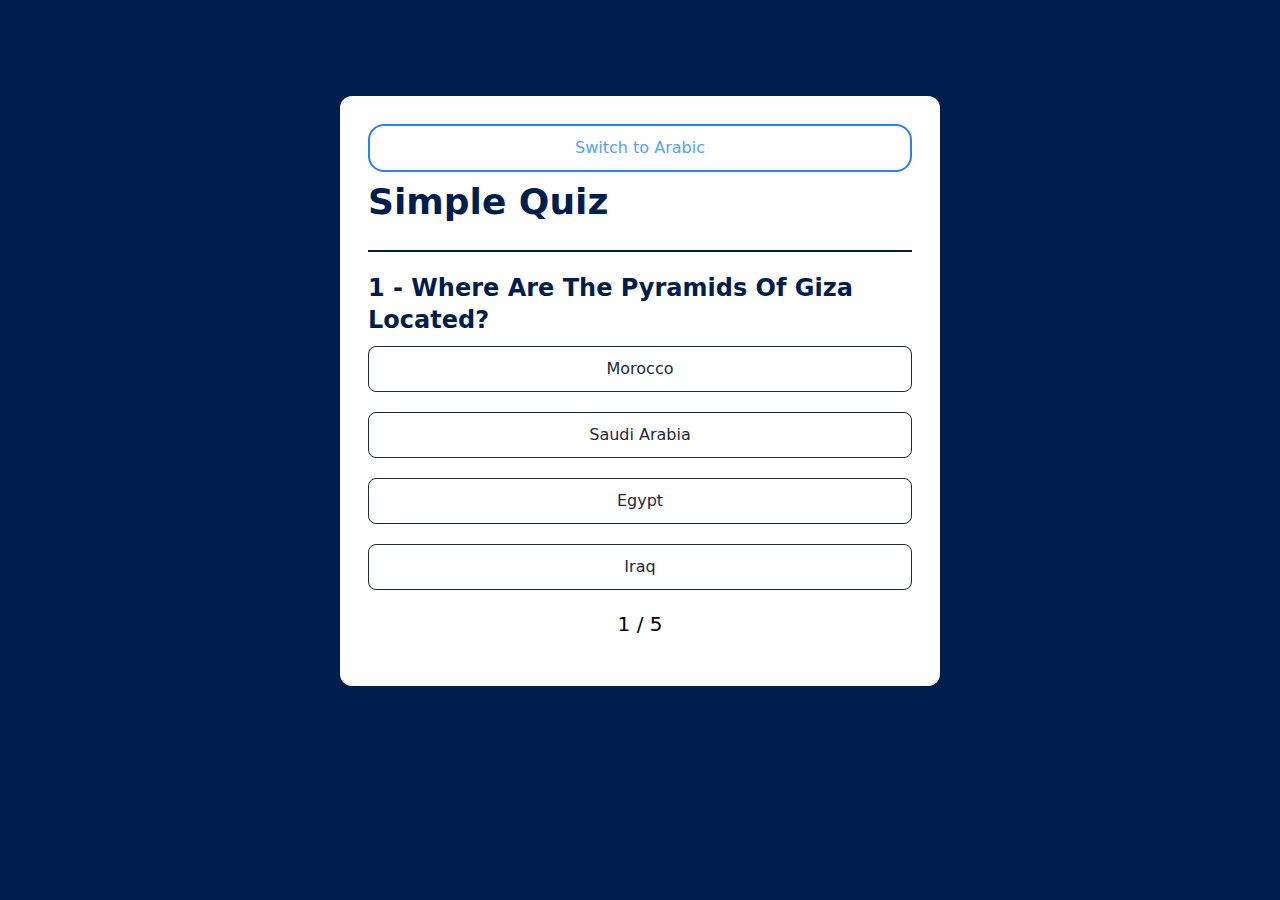
==== index.csr.html @ 5a8bf5b3 "quiz app" ====
<!doctype html>
<html data-critters-container>
<head>
  <meta charset="utf-8">
  <title>QuizApp</title>
  <base href="/">
  <meta name="viewport" content="width=device-width, initial-scale=1">
  <link rel="icon" type="image/x-icon" href="favicon.ico">
<style>@charset "UTF-8";@layer theme,base,components,utilities;@layer theme{:root{--font-sans:ui-sans-serif, system-ui, sans-serif, "Apple Color Emoji", "Segoe UI Emoji", "Segoe UI Symbol", "Noto Color Emoji";--font-mono:ui-monospace, SFMono-Regular, Menlo, Monaco, Consolas, "Liberation Mono", "Courier New", monospace;--color-red-800:oklch(.444 .177 26.899);--color-green-800:oklch(.448 .119 151.328);--color-blue-400:oklch(.707 .165 254.624);--color-blue-500:oklch(.623 .214 259.815);--color-gray-800:oklch(.278 .033 256.848);--color-white:#fff;--spacing:.25rem;--text-xl:1.25rem;--text-xl--line-height:calc(1.75 / 1.25);--text-2xl:1.5rem;--text-2xl--line-height:calc(2 / 1.5);--text-4xl:2.25rem;--text-4xl--line-height:calc(2.5 / 2.25);--font-weight-medium:500;--font-weight-semibold:600;--font-weight-bold:700;--radius-md:.375rem;--radius-lg:.5rem;--radius-xl:.75rem;--radius-2xl:1rem;--default-transition-duration:.15s;--default-transition-timing-function:cubic-bezier(.4, 0, .2, 1);--default-font-family:var(--font-sans);--default-mono-font-family:var(--font-mono)}}@layer base{*,:after,:before{box-sizing:border-box;margin:0;padding:0;border:0 solid}html{line-height:1.5;-webkit-text-size-adjust:100%;tab-size:4;font-family:var(--default-font-family, ui-sans-serif, system-ui, sans-serif, "Apple Color Emoji", "Segoe UI Emoji", "Segoe UI Symbol", "Noto Color Emoji");font-feature-settings:var(--default-font-feature-settings, normal);font-variation-settings:var(--default-font-variation-settings, normal);-webkit-tap-highlight-color:transparent}}@layer utilities{.block{display:block}}:root{--primary-color:#001e4d}body{background-color:var(--primary-color)}@property --tw-border-style{syntax:"*";inherits:false;initial-value:solid}@property --tw-font-weight{syntax:"*";inherits:false}</style><link rel="stylesheet" href="styles-KZHPZGXB.css" media="print" onload="this.media='all'"><noscript><link rel="stylesheet" href="styles-KZHPZGXB.css"></noscript></head>
<body>
  <app-root class="block"></app-root>
<script src="polyfills-FFHMD2TL.js" type="module"></script><script src="main-BHRR7PU4.js" type="module"></script></body>
</html>
---- styles-KZHPZGXB.css ----
@charset "UTF-8";@layer theme,base,components,utilities;@layer theme{:root,:host{--font-sans: ui-sans-serif, system-ui, sans-serif, "Apple Color Emoji", "Segoe UI Emoji", "Segoe UI Symbol", "Noto Color Emoji";--font-mono: ui-monospace, SFMono-Regular, Menlo, Monaco, Consolas, "Liberation Mono", "Courier New", monospace;--color-red-800: oklch(.444 .177 26.899);--color-green-800: oklch(.448 .119 151.328);--color-blue-400: oklch(.707 .165 254.624);--color-blue-500: oklch(.623 .214 259.815);--color-gray-800: oklch(.278 .033 256.848);--color-white: #fff;--spacing: .25rem;--text-xl: 1.25rem;--text-xl--line-height: calc(1.75 / 1.25);--text-2xl: 1.5rem;--text-2xl--line-height: calc(2 / 1.5);--text-4xl: 2.25rem;--text-4xl--line-height: calc(2.5 / 2.25);--font-weight-medium: 500;--font-weight-semibold: 600;--font-weight-bold: 700;--radius-md: .375rem;--radius-lg: .5rem;--radius-xl: .75rem;--radius-2xl: 1rem;--default-transition-duration: .15s;--default-transition-timing-function: cubic-bezier(.4, 0, .2, 1);--default-font-family: var(--font-sans);--default-mono-font-family: var(--font-mono)}}@layer base{*,:after,:before,::backdrop,::file-selector-button{box-sizing:border-box;margin:0;padding:0;border:0 solid}html,:host{line-height:1.5;-webkit-text-size-adjust:100%;tab-size:4;font-family:var(--default-font-family, ui-sans-serif, system-ui, sans-serif, "Apple Color Emoji", "Segoe UI Emoji", "Segoe UI Symbol", "Noto Color Emoji");font-feature-settings:var(--default-font-feature-settings, normal);font-variation-settings:var(--default-font-variation-settings, normal);-webkit-tap-highlight-color:transparent}hr{height:0;color:inherit;border-top-width:1px}abbr:where([title]){-webkit-text-decoration:underline dotted;text-decoration:underline dotted}h1,h2,h3,h4,h5,h6{font-size:inherit;font-weight:inherit}a{color:inherit;-webkit-text-decoration:inherit;text-decoration:inherit}b,strong{font-weight:bolder}code,kbd,samp,pre{font-family:var(--default-mono-font-family, ui-monospace, SFMono-Regular, Menlo, Monaco, Consolas, "Liberation Mono", "Courier New", monospace);font-feature-settings:var(--default-mono-font-feature-settings, normal);font-variation-settings:var(--default-mono-font-variation-settings, normal);font-size:1em}small{font-size:80%}sub,sup{font-size:75%;line-height:0;position:relative;vertical-align:baseline}sub{bottom:-.25em}sup{top:-.5em}table{text-indent:0;border-color:inherit;border-collapse:collapse}:-moz-focusring{outline:auto}progress{vertical-align:baseline}summary{display:list-item}ol,ul,menu{list-style:none}img,svg,video,canvas,audio,iframe,embed,object{display:block;vertical-align:middle}img,video{max-width:100%;height:auto}button,input,select,optgroup,textarea,::file-selector-button{font:inherit;font-feature-settings:inherit;font-variation-settings:inherit;letter-spacing:inherit;color:inherit;border-radius:0;background-color:transparent;opacity:1}:where(select:is([multiple],[size])) optgroup{font-weight:bolder}:where(select:is([multiple],[size])) optgroup option{padding-inline-start:20px}::file-selector-button{margin-inline-end:4px}::placeholder{opacity:1}@supports (not (-webkit-appearance: -apple-pay-button)) or (contain-intrinsic-size: 1px){::placeholder{color:color-mix(in oklab,currentColor 50%,transparent)}}textarea{resize:vertical}::-webkit-search-decoration{-webkit-appearance:none}::-webkit-date-and-time-value{min-height:1lh;text-align:inherit}::-webkit-datetime-edit{display:inline-flex}::-webkit-datetime-edit-fields-wrapper{padding:0}::-webkit-datetime-edit,::-webkit-datetime-edit-year-field,::-webkit-datetime-edit-month-field,::-webkit-datetime-edit-day-field,::-webkit-datetime-edit-hour-field,::-webkit-datetime-edit-minute-field,::-webkit-datetime-edit-second-field,::-webkit-datetime-edit-millisecond-field,::-webkit-datetime-edit-meridiem-field{padding-block:0}:-moz-ui-invalid{box-shadow:none}button,input:where([type=button],[type=reset],[type=submit]),::file-selector-button{appearance:button}::-webkit-inner-spin-button,::-webkit-outer-spin-button{height:auto}[hidden]:where(:not([hidden=until-found])){display:none!important}}@layer utilities{.static{position:static}.mx-auto{margin-inline:auto}.my-2\.5{margin-block:calc(var(--spacing) * 2.5)}.mt-2\.5{margin-top:calc(var(--spacing) * 2.5)}.mt-5{margin-top:calc(var(--spacing) * 5)}.mt-24{margin-top:calc(var(--spacing) * 24)}.mb-2\.5{margin-bottom:calc(var(--spacing) * 2.5)}.block{display:block}.hidden{display:none}.w-10\/12{width:calc(10/12 * 100%)}.w-36{width:calc(var(--spacing) * 36)}.w-full{width:100%}.max-w-\[600px\]{max-width:600px}.cursor-pointer{cursor:pointer}.rounded-2xl{border-radius:var(--radius-2xl)}.rounded-lg{border-radius:var(--radius-lg)}.rounded-md{border-radius:var(--radius-md)}.rounded-xl{border-radius:var(--radius-xl)}.border-2{border-style:var(--tw-border-style);border-width:2px}.border-\[1px\]{border-style:var(--tw-border-style);border-width:1px}.border-b-2{border-bottom-style:var(--tw-border-style);border-bottom-width:2px}.border-blue-500{border-color:var(--color-blue-500)}.border-gray-800{border-color:var(--color-gray-800)}.bg-\[var\(--primary-color\)\]{background-color:var(--primary-color)}.bg-green-800{background-color:var(--color-green-800)}.bg-red-800{background-color:var(--color-red-800)}.bg-white{background-color:var(--color-white)}.p-2\.5{padding:calc(var(--spacing) * 2.5)}.p-7{padding:calc(var(--spacing) * 7)}.py-5{padding-block:calc(var(--spacing) * 5)}.pb-7{padding-bottom:calc(var(--spacing) * 7)}.text-center{text-align:center}.text-2xl{font-size:var(--text-2xl);line-height:var(--tw-leading, var(--text-2xl--line-height))}.text-4xl{font-size:var(--text-4xl);line-height:var(--tw-leading, var(--text-4xl--line-height))}.text-xl{font-size:var(--text-xl);line-height:var(--tw-leading, var(--text-xl--line-height))}.font-bold{--tw-font-weight: var(--font-weight-bold);font-weight:var(--font-weight-bold)}.font-medium{--tw-font-weight: var(--font-weight-medium);font-weight:var(--font-weight-medium)}.font-semibold{--tw-font-weight: var(--font-weight-semibold);font-weight:var(--font-weight-semibold)}.text-\[var\(--primary-color\)\]{color:var(--primary-color)}.text-blue-400{color:var(--color-blue-400)}.text-gray-800{color:var(--color-gray-800)}.text-white{color:var(--color-white)}.capitalize{text-transform:capitalize}.transition-colors{transition-property:color,background-color,border-color,outline-color,text-decoration-color,fill,stroke,--tw-gradient-from,--tw-gradient-via,--tw-gradient-to;transition-timing-function:var(--tw-ease, var(--default-transition-timing-function));transition-duration:var(--tw-duration, var(--default-transition-duration))}@media (hover: hover){.hover\:bg-blue-400:hover{background-color:var(--color-blue-400)}}@media (hover: hover){.hover\:text-white:hover{color:var(--color-white)}}@media (hover: hover){.not-disabled\:hover\:border-white:not(*:disabled):hover{border-color:var(--color-white)}}@media (hover: hover){.not-disabled\:hover\:bg-gray-800:not(*:disabled):hover{background-color:var(--color-gray-800)}}@media (hover: hover){.not-disabled\:hover\:text-white:not(*:disabled):hover{color:var(--color-white)}}.disabled\:cursor-not-allowed:disabled{cursor:not-allowed}}:root{--primary-color: #001e4d}body{background-color:var(--primary-color)}@property --tw-border-style{syntax: "*"; inherits: false; initial-value: solid;}@property --tw-font-weight{syntax: "*"; inherits: false;}
---- styles-KZHPZGXB.css ----
@charset "UTF-8";@layer theme,base,components,utilities;@layer theme{:root,:host{--font-sans: ui-sans-serif, system-ui, sans-serif, "Apple Color Emoji", "Segoe UI Emoji", "Segoe UI Symbol", "Noto Color Emoji";--font-mono: ui-monospace, SFMono-Regular, Menlo, Monaco, Consolas, "Liberation Mono", "Courier New", monospace;--color-red-800: oklch(.444 .177 26.899);--color-green-800: oklch(.448 .119 151.328);--color-blue-400: oklch(.707 .165 254.624);--color-blue-500: oklch(.623 .214 259.815);--color-gray-800: oklch(.278 .033 256.848);--color-white: #fff;--spacing: .25rem;--text-xl: 1.25rem;--text-xl--line-height: calc(1.75 / 1.25);--text-2xl: 1.5rem;--text-2xl--line-height: calc(2 / 1.5);--text-4xl: 2.25rem;--text-4xl--line-height: calc(2.5 / 2.25);--font-weight-medium: 500;--font-weight-semibold: 600;--font-weight-bold: 700;--radius-md: .375rem;--radius-lg: .5rem;--radius-xl: .75rem;--radius-2xl: 1rem;--default-transition-duration: .15s;--default-transition-timing-function: cubic-bezier(.4, 0, .2, 1);--default-font-family: var(--font-sans);--default-mono-font-family: var(--font-mono)}}@layer base{*,:after,:before,::backdrop,::file-selector-button{box-sizing:border-box;margin:0;padding:0;border:0 solid}html,:host{line-height:1.5;-webkit-text-size-adjust:100%;tab-size:4;font-family:var(--default-font-family, ui-sans-serif, system-ui, sans-serif, "Apple Color Emoji", "Segoe UI Emoji", "Segoe UI Symbol", "Noto Color Emoji");font-feature-settings:var(--default-font-feature-settings, normal);font-variation-settings:var(--default-font-variation-settings, normal);-webkit-tap-highlight-color:transparent}hr{height:0;color:inherit;border-top-width:1px}abbr:where([title]){-webkit-text-decoration:underline dotted;text-decoration:underline dotted}h1,h2,h3,h4,h5,h6{font-size:inherit;font-weight:inherit}a{color:inherit;-webkit-text-decoration:inherit;text-decoration:inherit}b,strong{font-weight:bolder}code,kbd,samp,pre{font-family:var(--default-mono-font-family, ui-monospace, SFMono-Regular, Menlo, Monaco, Consolas, "Liberation Mono", "Courier New", monospace);font-feature-settings:var(--default-mono-font-feature-settings, normal);font-variation-settings:var(--default-mono-font-variation-settings, normal);font-size:1em}small{font-size:80%}sub,sup{font-size:75%;line-height:0;position:relative;vertical-align:baseline}sub{bottom:-.25em}sup{top:-.5em}table{text-indent:0;border-color:inherit;border-collapse:collapse}:-moz-focusring{outline:auto}progress{vertical-align:baseline}summary{display:list-item}ol,ul,menu{list-style:none}img,svg,video,canvas,audio,iframe,embed,object{display:block;vertical-align:middle}img,video{max-width:100%;height:auto}button,input,select,optgroup,textarea,::file-selector-button{font:inherit;font-feature-settings:inherit;font-variation-settings:inherit;letter-spacing:inherit;color:inherit;border-radius:0;background-color:transparent;opacity:1}:where(select:is([multiple],[size])) optgroup{font-weight:bolder}:where(select:is([multiple],[size])) optgroup option{padding-inline-start:20px}::file-selector-button{margin-inline-end:4px}::placeholder{opacity:1}@supports (not (-webkit-appearance: -apple-pay-button)) or (contain-intrinsic-size: 1px){::placeholder{color:color-mix(in oklab,currentColor 50%,transparent)}}textarea{resize:vertical}::-webkit-search-decoration{-webkit-appearance:none}::-webkit-date-and-time-value{min-height:1lh;text-align:inherit}::-webkit-datetime-edit{display:inline-flex}::-webkit-datetime-edit-fields-wrapper{padding:0}::-webkit-datetime-edit,::-webkit-datetime-edit-year-field,::-webkit-datetime-edit-month-field,::-webkit-datetime-edit-day-field,::-webkit-datetime-edit-hour-field,::-webkit-datetime-edit-minute-field,::-webkit-datetime-edit-second-field,::-webkit-datetime-edit-millisecond-field,::-webkit-datetime-edit-meridiem-field{padding-block:0}:-moz-ui-invalid{box-shadow:none}button,input:where([type=button],[type=reset],[type=submit]),::file-selector-button{appearance:button}::-webkit-inner-spin-button,::-webkit-outer-spin-button{height:auto}[hidden]:where(:not([hidden=until-found])){display:none!important}}@layer utilities{.static{position:static}.mx-auto{margin-inline:auto}.my-2\.5{margin-block:calc(var(--spacing) * 2.5)}.mt-2\.5{margin-top:calc(var(--spacing) * 2.5)}.mt-5{margin-top:calc(var(--spacing) * 5)}.mt-24{margin-top:calc(var(--spacing) * 24)}.mb-2\.5{margin-bottom:calc(var(--spacing) * 2.5)}.block{display:block}.hidden{display:none}.w-10\/12{width:calc(10/12 * 100%)}.w-36{width:calc(var(--spacing) * 36)}.w-full{width:100%}.max-w-\[600px\]{max-width:600px}.cursor-pointer{cursor:pointer}.rounded-2xl{border-radius:var(--radius-2xl)}.rounded-lg{border-radius:var(--radius-lg)}.rounded-md{border-radius:var(--radius-md)}.rounded-xl{border-radius:var(--radius-xl)}.border-2{border-style:var(--tw-border-style);border-width:2px}.border-\[1px\]{border-style:var(--tw-border-style);border-width:1px}.border-b-2{border-bottom-style:var(--tw-border-style);border-bottom-width:2px}.border-blue-500{border-color:var(--color-blue-500)}.border-gray-800{border-color:var(--color-gray-800)}.bg-\[var\(--primary-color\)\]{background-color:var(--primary-color)}.bg-green-800{background-color:var(--color-green-800)}.bg-red-800{background-color:var(--color-red-800)}.bg-white{background-color:var(--color-white)}.p-2\.5{padding:calc(var(--spacing) * 2.5)}.p-7{padding:calc(var(--spacing) * 7)}.py-5{padding-block:calc(var(--spacing) * 5)}.pb-7{padding-bottom:calc(var(--spacing) * 7)}.text-center{text-align:center}.text-2xl{font-size:var(--text-2xl);line-height:var(--tw-leading, var(--text-2xl--line-height))}.text-4xl{font-size:var(--text-4xl);line-height:var(--tw-leading, var(--text-4xl--line-height))}.text-xl{font-size:var(--text-xl);line-height:var(--tw-leading, var(--text-xl--line-height))}.font-bold{--tw-font-weight: var(--font-weight-bold);font-weight:var(--font-weight-bold)}.font-medium{--tw-font-weight: var(--font-weight-medium);font-weight:var(--font-weight-medium)}.font-semibold{--tw-font-weight: var(--font-weight-semibold);font-weight:var(--font-weight-semibold)}.text-\[var\(--primary-color\)\]{color:var(--primary-color)}.text-blue-400{color:var(--color-blue-400)}.text-gray-800{color:var(--color-gray-800)}.text-white{color:var(--color-white)}.capitalize{text-transform:capitalize}.transition-colors{transition-property:color,background-color,border-color,outline-color,text-decoration-color,fill,stroke,--tw-gradient-from,--tw-gradient-via,--tw-gradient-to;transition-timing-function:var(--tw-ease, var(--default-transition-timing-function));transition-duration:var(--tw-duration, var(--default-transition-duration))}@media (hover: hover){.hover\:bg-blue-400:hover{background-color:var(--color-blue-400)}}@media (hover: hover){.hover\:text-white:hover{color:var(--color-white)}}@media (hover: hover){.not-disabled\:hover\:border-white:not(*:disabled):hover{border-color:var(--color-white)}}@media (hover: hover){.not-disabled\:hover\:bg-gray-800:not(*:disabled):hover{background-color:var(--color-gray-800)}}@media (hover: hover){.not-disabled\:hover\:text-white:not(*:disabled):hover{color:var(--color-white)}}.disabled\:cursor-not-allowed:disabled{cursor:not-allowed}}:root{--primary-color: #001e4d}body{background-color:var(--primary-color)}@property --tw-border-style{syntax: "*"; inherits: false; initial-value: solid;}@property --tw-font-weight{syntax: "*"; inherits: false;}
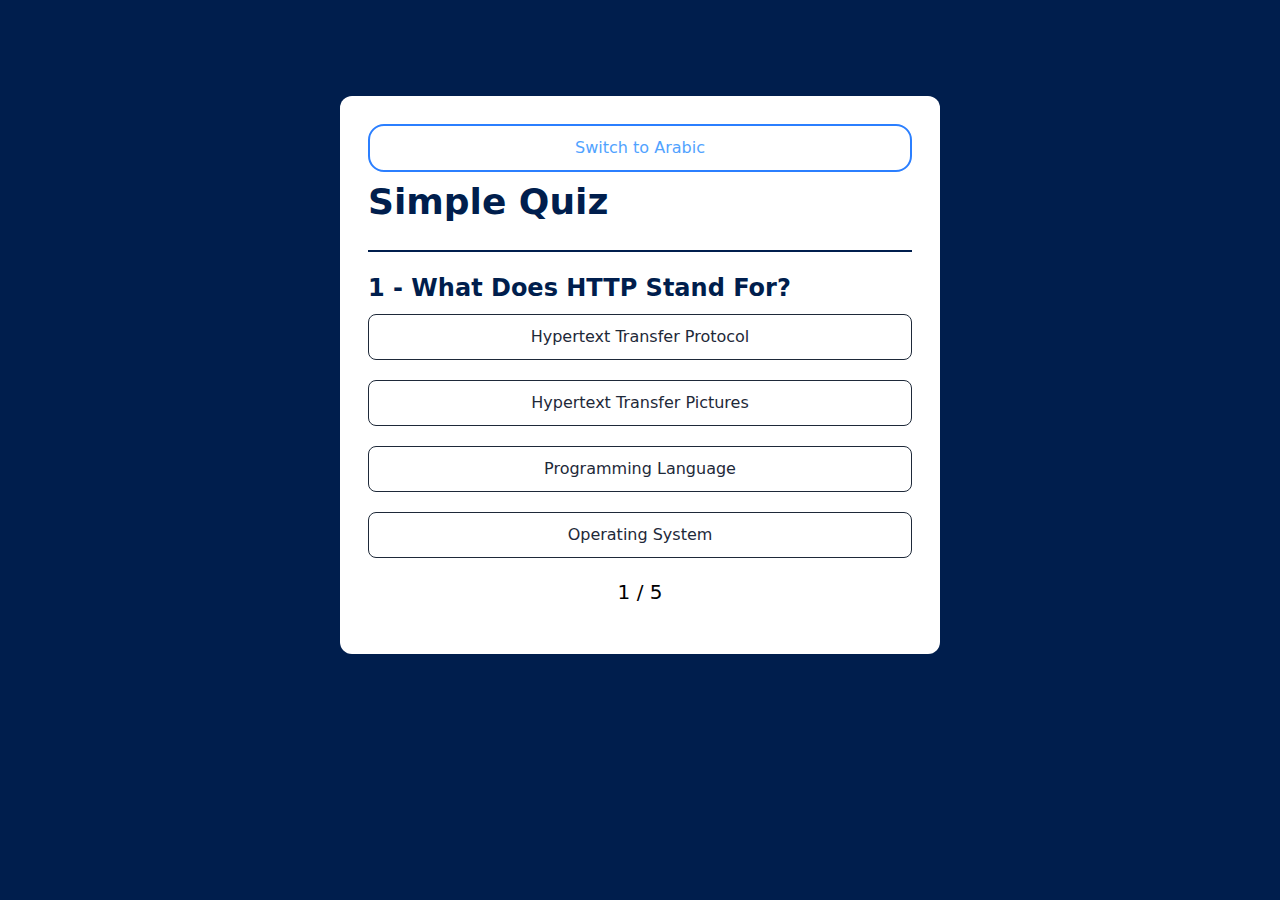
==== commit a40bdde0: "fixing some bugs" ====
--- a/index.csr.html
+++ b/index.csr.html
@@ -9,5 +9,5 @@
 <style>@charset "UTF-8";@layer theme,base,components,utilities;@layer theme{:root{--font-sans:ui-sans-serif, system-ui, sans-serif, "Apple Color Emoji", "Segoe UI Emoji", "Segoe UI Symbol", "Noto Color Emoji";--font-mono:ui-monospace, SFMono-Regular, Menlo, Monaco, Consolas, "Liberation Mono", "Courier New", monospace;--color-red-800:oklch(.444 .177 26.899);--color-green-800:oklch(.448 .119 151.328);--color-blue-400:oklch(.707 .165 254.624);--color-blue-500:oklch(.623 .214 259.815);--color-gray-800:oklch(.278 .033 256.848);--color-white:#fff;--spacing:.25rem;--text-xl:1.25rem;--text-xl--line-height:calc(1.75 / 1.25);--text-2xl:1.5rem;--text-2xl--line-height:calc(2 / 1.5);--text-4xl:2.25rem;--text-4xl--line-height:calc(2.5 / 2.25);--font-weight-medium:500;--font-weight-semibold:600;--font-weight-bold:700;--radius-md:.375rem;--radius-lg:.5rem;--radius-xl:.75rem;--radius-2xl:1rem;--default-transition-duration:.15s;--default-transition-timing-function:cubic-bezier(.4, 0, .2, 1);--default-font-family:var(--font-sans);--default-mono-font-family:var(--font-mono)}}@layer base{*,:after,:before{box-sizing:border-box;margin:0;padding:0;border:0 solid}html{line-height:1.5;-webkit-text-size-adjust:100%;tab-size:4;font-family:var(--default-font-family, ui-sans-serif, system-ui, sans-serif, "Apple Color Emoji", "Segoe UI Emoji", "Segoe UI Symbol", "Noto Color Emoji");font-feature-settings:var(--default-font-feature-settings, normal);font-variation-settings:var(--default-font-variation-settings, normal);-webkit-tap-highlight-color:transparent}}@layer utilities{.block{display:block}}:root{--primary-color:#001e4d}body{background-color:var(--primary-color)}@property --tw-border-style{syntax:"*";inherits:false;initial-value:solid}@property --tw-font-weight{syntax:"*";inherits:false}</style><link rel="stylesheet" href="styles-KZHPZGXB.css" media="print" onload="this.media='all'"><noscript><link rel="stylesheet" href="styles-KZHPZGXB.css"></noscript></head>
 <body>
   <app-root class="block"></app-root>
-<script src="polyfills-FFHMD2TL.js" type="module"></script><script src="main-BHRR7PU4.js" type="module"></script></body>
+<script src="polyfills-FFHMD2TL.js" type="module"></script><script src="main-TI4ONMNQ.js" type="module"></script></body>
 </html>
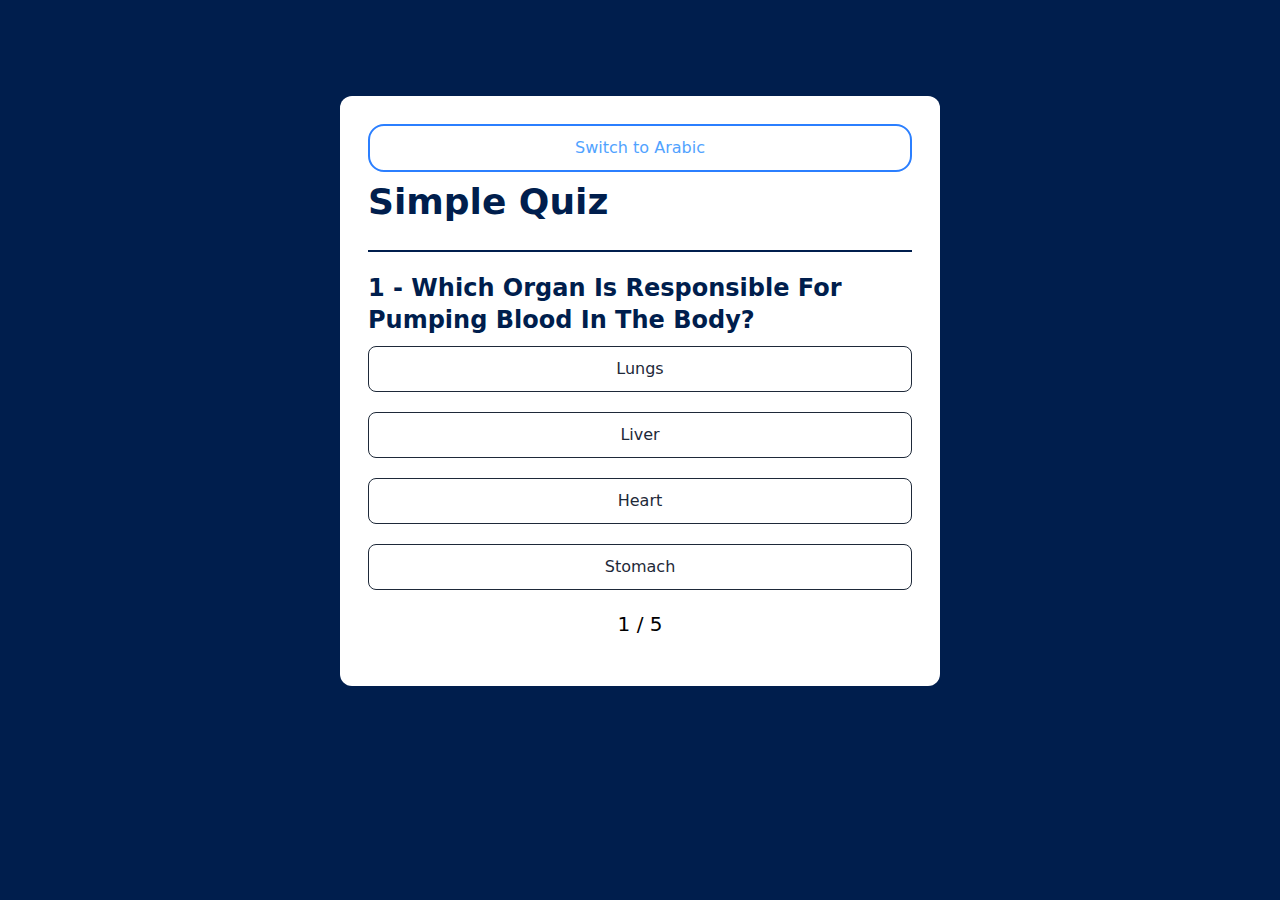
==== commit 9d9254f3: "finnally" ====
--- a/index.csr.html
+++ b/index.csr.html
@@ -9,5 +9,5 @@
 <style>@charset "UTF-8";@layer theme,base,components,utilities;@layer theme{:root{--font-sans:ui-sans-serif, system-ui, sans-serif, "Apple Color Emoji", "Segoe UI Emoji", "Segoe UI Symbol", "Noto Color Emoji";--font-mono:ui-monospace, SFMono-Regular, Menlo, Monaco, Consolas, "Liberation Mono", "Courier New", monospace;--color-red-800:oklch(.444 .177 26.899);--color-green-800:oklch(.448 .119 151.328);--color-blue-400:oklch(.707 .165 254.624);--color-blue-500:oklch(.623 .214 259.815);--color-gray-800:oklch(.278 .033 256.848);--color-white:#fff;--spacing:.25rem;--text-xl:1.25rem;--text-xl--line-height:calc(1.75 / 1.25);--text-2xl:1.5rem;--text-2xl--line-height:calc(2 / 1.5);--text-4xl:2.25rem;--text-4xl--line-height:calc(2.5 / 2.25);--font-weight-medium:500;--font-weight-semibold:600;--font-weight-bold:700;--radius-md:.375rem;--radius-lg:.5rem;--radius-xl:.75rem;--radius-2xl:1rem;--default-transition-duration:.15s;--default-transition-timing-function:cubic-bezier(.4, 0, .2, 1);--default-font-family:var(--font-sans);--default-mono-font-family:var(--font-mono)}}@layer base{*,:after,:before{box-sizing:border-box;margin:0;padding:0;border:0 solid}html{line-height:1.5;-webkit-text-size-adjust:100%;tab-size:4;font-family:var(--default-font-family, ui-sans-serif, system-ui, sans-serif, "Apple Color Emoji", "Segoe UI Emoji", "Segoe UI Symbol", "Noto Color Emoji");font-feature-settings:var(--default-font-feature-settings, normal);font-variation-settings:var(--default-font-variation-settings, normal);-webkit-tap-highlight-color:transparent}}@layer utilities{.block{display:block}}:root{--primary-color:#001e4d}body{background-color:var(--primary-color)}@property --tw-border-style{syntax:"*";inherits:false;initial-value:solid}@property --tw-font-weight{syntax:"*";inherits:false}</style><link rel="stylesheet" href="styles-KZHPZGXB.css" media="print" onload="this.media='all'"><noscript><link rel="stylesheet" href="styles-KZHPZGXB.css"></noscript></head>
 <body>
   <app-root class="block"></app-root>
-<script src="polyfills-FFHMD2TL.js" type="module"></script><script src="main-TI4ONMNQ.js" type="module"></script></body>
+<script src="polyfills-FFHMD2TL.js" type="module"></script><script src="main-SVXCZQJZ.js" type="module"></script></body>
 </html>
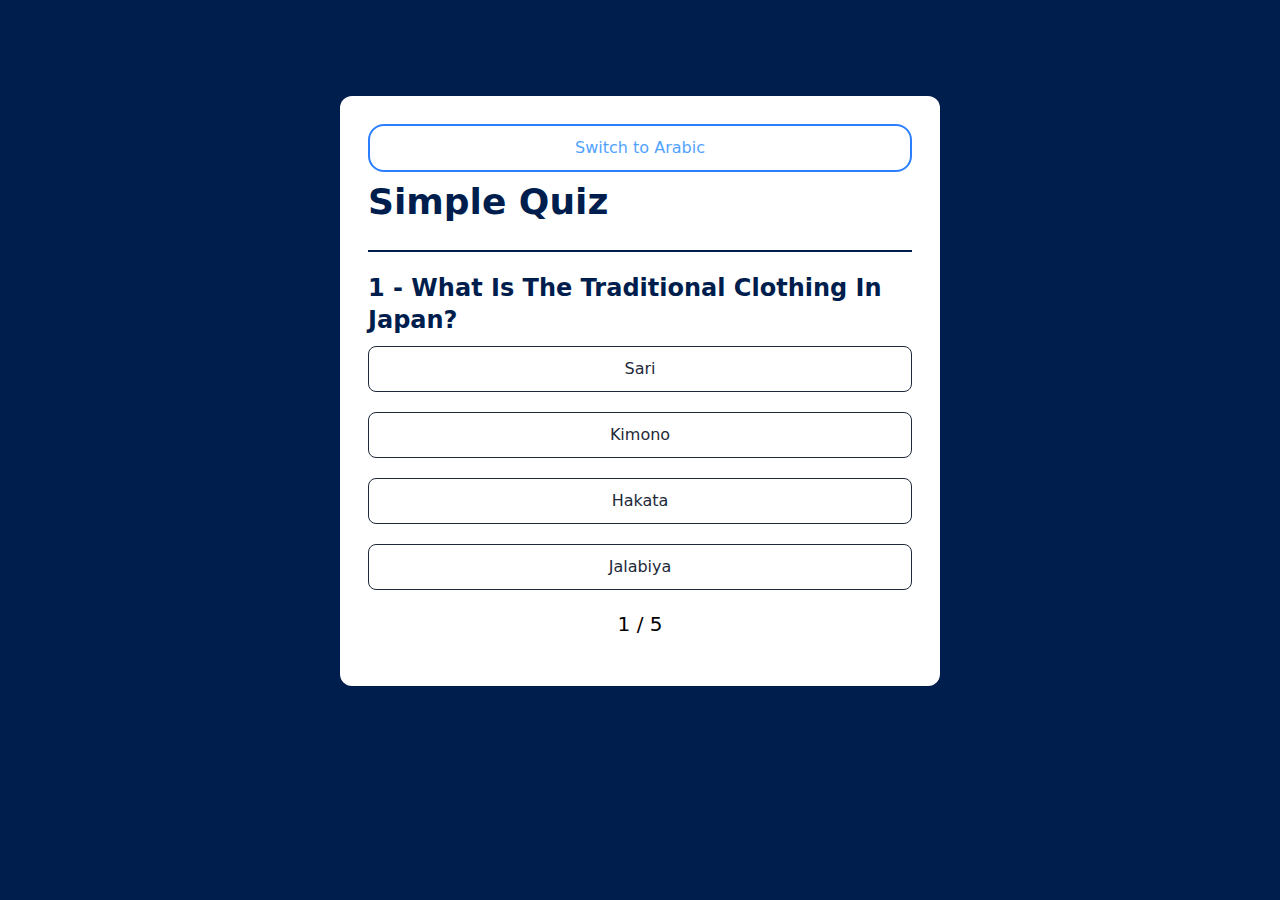
==== commit 1b945be9: "fixing lowercase" ====
--- a/index.csr.html
+++ b/index.csr.html
@@ -9,5 +9,5 @@
 <style>@charset "UTF-8";@layer theme,base,components,utilities;@layer theme{:root{--font-sans:ui-sans-serif, system-ui, sans-serif, "Apple Color Emoji", "Segoe UI Emoji", "Segoe UI Symbol", "Noto Color Emoji";--font-mono:ui-monospace, SFMono-Regular, Menlo, Monaco, Consolas, "Liberation Mono", "Courier New", monospace;--color-red-800:oklch(.444 .177 26.899);--color-green-800:oklch(.448 .119 151.328);--color-blue-400:oklch(.707 .165 254.624);--color-blue-500:oklch(.623 .214 259.815);--color-gray-800:oklch(.278 .033 256.848);--color-white:#fff;--spacing:.25rem;--text-xl:1.25rem;--text-xl--line-height:calc(1.75 / 1.25);--text-2xl:1.5rem;--text-2xl--line-height:calc(2 / 1.5);--text-4xl:2.25rem;--text-4xl--line-height:calc(2.5 / 2.25);--font-weight-medium:500;--font-weight-semibold:600;--font-weight-bold:700;--radius-md:.375rem;--radius-lg:.5rem;--radius-xl:.75rem;--radius-2xl:1rem;--default-transition-duration:.15s;--default-transition-timing-function:cubic-bezier(.4, 0, .2, 1);--default-font-family:var(--font-sans);--default-mono-font-family:var(--font-mono)}}@layer base{*,:after,:before{box-sizing:border-box;margin:0;padding:0;border:0 solid}html{line-height:1.5;-webkit-text-size-adjust:100%;tab-size:4;font-family:var(--default-font-family, ui-sans-serif, system-ui, sans-serif, "Apple Color Emoji", "Segoe UI Emoji", "Segoe UI Symbol", "Noto Color Emoji");font-feature-settings:var(--default-font-feature-settings, normal);font-variation-settings:var(--default-font-variation-settings, normal);-webkit-tap-highlight-color:transparent}}@layer utilities{.block{display:block}}:root{--primary-color:#001e4d}body{background-color:var(--primary-color)}@property --tw-border-style{syntax:"*";inherits:false;initial-value:solid}@property --tw-font-weight{syntax:"*";inherits:false}</style><link rel="stylesheet" href="styles-KZHPZGXB.css" media="print" onload="this.media='all'"><noscript><link rel="stylesheet" href="styles-KZHPZGXB.css"></noscript></head>
 <body>
   <app-root class="block"></app-root>
-<script src="polyfills-FFHMD2TL.js" type="module"></script><script src="main-SVXCZQJZ.js" type="module"></script></body>
+<script src="polyfills-FFHMD2TL.js" type="module"></script><script src="main-6CSXWSZE.js" type="module"></script></body>
 </html>
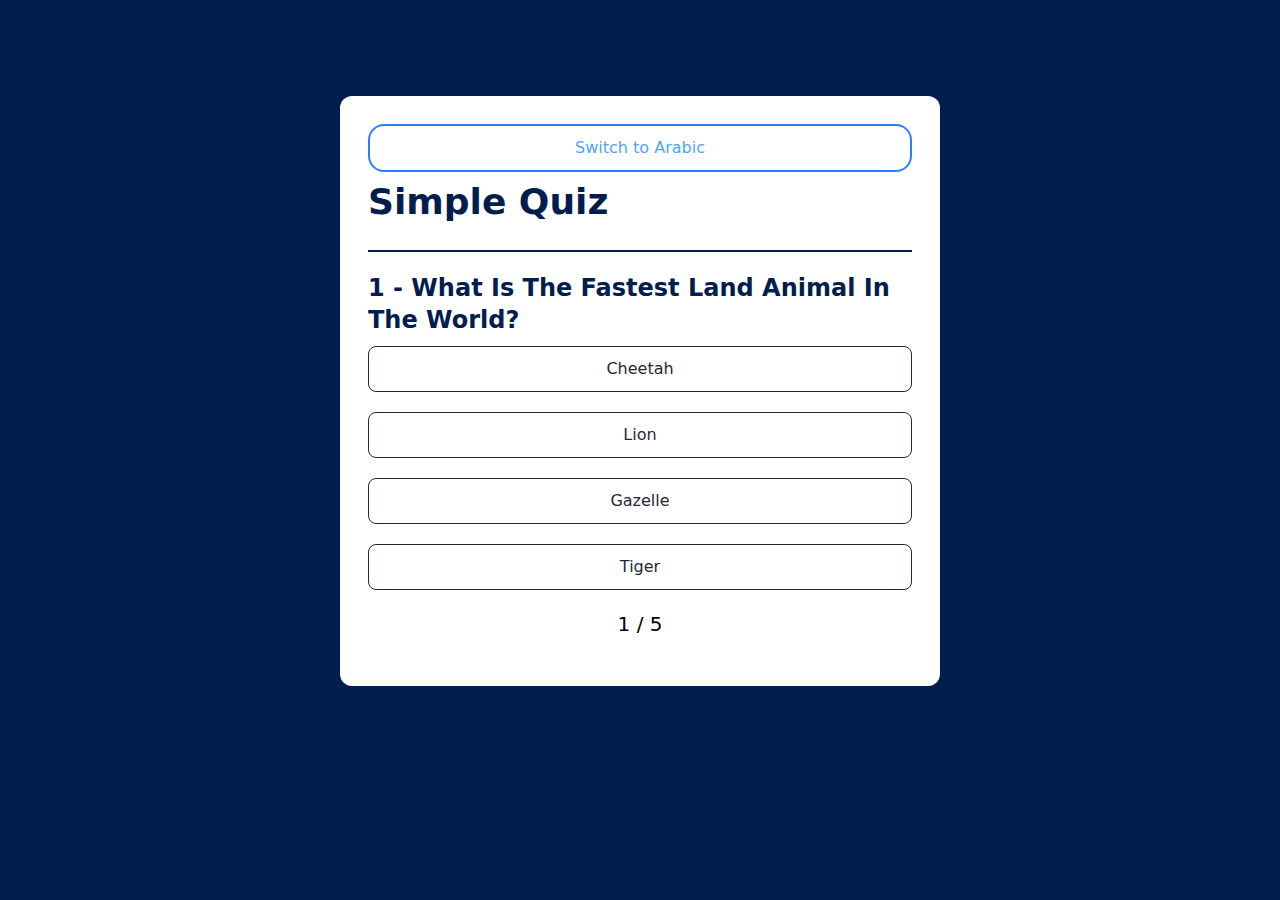
==== commit 07426b76: "cases" ====
--- a/index.csr.html
+++ b/index.csr.html
@@ -9,5 +9,5 @@
 <style>@charset "UTF-8";@layer theme,base,components,utilities;@layer theme{:root{--font-sans:ui-sans-serif, system-ui, sans-serif, "Apple Color Emoji", "Segoe UI Emoji", "Segoe UI Symbol", "Noto Color Emoji";--font-mono:ui-monospace, SFMono-Regular, Menlo, Monaco, Consolas, "Liberation Mono", "Courier New", monospace;--color-red-800:oklch(.444 .177 26.899);--color-green-800:oklch(.448 .119 151.328);--color-blue-400:oklch(.707 .165 254.624);--color-blue-500:oklch(.623 .214 259.815);--color-gray-800:oklch(.278 .033 256.848);--color-white:#fff;--spacing:.25rem;--text-xl:1.25rem;--text-xl--line-height:calc(1.75 / 1.25);--text-2xl:1.5rem;--text-2xl--line-height:calc(2 / 1.5);--text-4xl:2.25rem;--text-4xl--line-height:calc(2.5 / 2.25);--font-weight-medium:500;--font-weight-semibold:600;--font-weight-bold:700;--radius-md:.375rem;--radius-lg:.5rem;--radius-xl:.75rem;--radius-2xl:1rem;--default-transition-duration:.15s;--default-transition-timing-function:cubic-bezier(.4, 0, .2, 1);--default-font-family:var(--font-sans);--default-mono-font-family:var(--font-mono)}}@layer base{*,:after,:before{box-sizing:border-box;margin:0;padding:0;border:0 solid}html{line-height:1.5;-webkit-text-size-adjust:100%;tab-size:4;font-family:var(--default-font-family, ui-sans-serif, system-ui, sans-serif, "Apple Color Emoji", "Segoe UI Emoji", "Segoe UI Symbol", "Noto Color Emoji");font-feature-settings:var(--default-font-feature-settings, normal);font-variation-settings:var(--default-font-variation-settings, normal);-webkit-tap-highlight-color:transparent}}@layer utilities{.block{display:block}}:root{--primary-color:#001e4d}body{background-color:var(--primary-color)}@property --tw-border-style{syntax:"*";inherits:false;initial-value:solid}@property --tw-font-weight{syntax:"*";inherits:false}</style><link rel="stylesheet" href="styles-KZHPZGXB.css" media="print" onload="this.media='all'"><noscript><link rel="stylesheet" href="styles-KZHPZGXB.css"></noscript></head>
 <body>
   <app-root class="block"></app-root>
-<script src="polyfills-FFHMD2TL.js" type="module"></script><script src="main-6CSXWSZE.js" type="module"></script></body>
+<script src="polyfills-FFHMD2TL.js" type="module"></script><script src="main-T7HLUEPE.js" type="module"></script></body>
 </html>
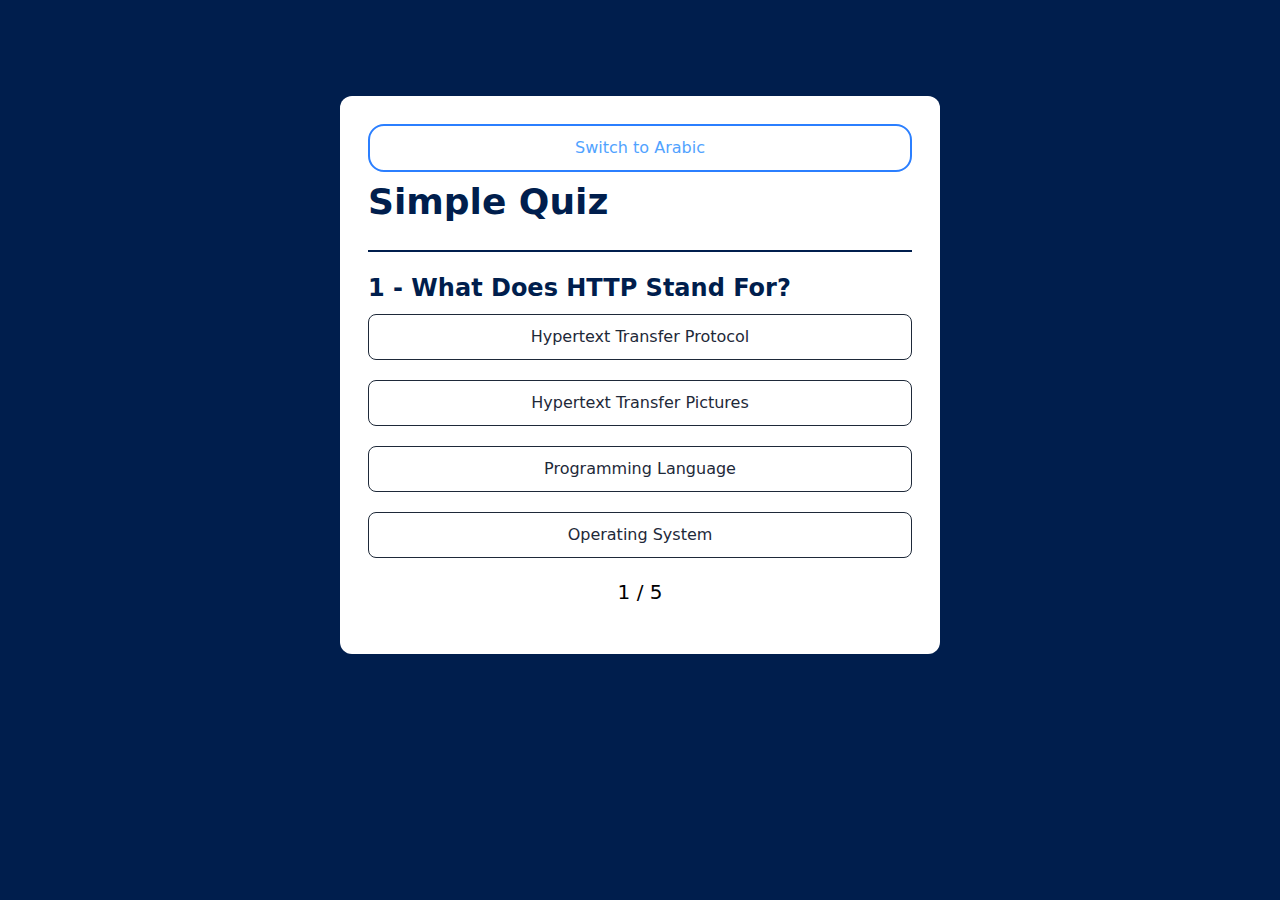
==== commit be47307e: "add right answer when answer wrong" ====
--- a/index.csr.html
+++ b/index.csr.html
@@ -9,5 +9,5 @@
 <style>@charset "UTF-8";@layer theme,base,components,utilities;@layer theme{:root{--font-sans:ui-sans-serif, system-ui, sans-serif, "Apple Color Emoji", "Segoe UI Emoji", "Segoe UI Symbol", "Noto Color Emoji";--font-mono:ui-monospace, SFMono-Regular, Menlo, Monaco, Consolas, "Liberation Mono", "Courier New", monospace;--color-red-800:oklch(.444 .177 26.899);--color-green-800:oklch(.448 .119 151.328);--color-blue-400:oklch(.707 .165 254.624);--color-blue-500:oklch(.623 .214 259.815);--color-gray-800:oklch(.278 .033 256.848);--color-white:#fff;--spacing:.25rem;--text-xl:1.25rem;--text-xl--line-height:calc(1.75 / 1.25);--text-2xl:1.5rem;--text-2xl--line-height:calc(2 / 1.5);--text-4xl:2.25rem;--text-4xl--line-height:calc(2.5 / 2.25);--font-weight-medium:500;--font-weight-semibold:600;--font-weight-bold:700;--radius-md:.375rem;--radius-lg:.5rem;--radius-xl:.75rem;--radius-2xl:1rem;--default-transition-duration:.15s;--default-transition-timing-function:cubic-bezier(.4, 0, .2, 1);--default-font-family:var(--font-sans);--default-mono-font-family:var(--font-mono)}}@layer base{*,:after,:before{box-sizing:border-box;margin:0;padding:0;border:0 solid}html{line-height:1.5;-webkit-text-size-adjust:100%;tab-size:4;font-family:var(--default-font-family, ui-sans-serif, system-ui, sans-serif, "Apple Color Emoji", "Segoe UI Emoji", "Segoe UI Symbol", "Noto Color Emoji");font-feature-settings:var(--default-font-feature-settings, normal);font-variation-settings:var(--default-font-variation-settings, normal);-webkit-tap-highlight-color:transparent}}@layer utilities{.block{display:block}}:root{--primary-color:#001e4d}body{background-color:var(--primary-color)}@property --tw-border-style{syntax:"*";inherits:false;initial-value:solid}@property --tw-font-weight{syntax:"*";inherits:false}</style><link rel="stylesheet" href="styles-KZHPZGXB.css" media="print" onload="this.media='all'"><noscript><link rel="stylesheet" href="styles-KZHPZGXB.css"></noscript></head>
 <body>
   <app-root class="block"></app-root>
-<script src="polyfills-FFHMD2TL.js" type="module"></script><script src="main-T7HLUEPE.js" type="module"></script></body>
+<script src="polyfills-FFHMD2TL.js" type="module"></script><script src="main-4VJ5SXCF.js" type="module"></script></body>
 </html>
